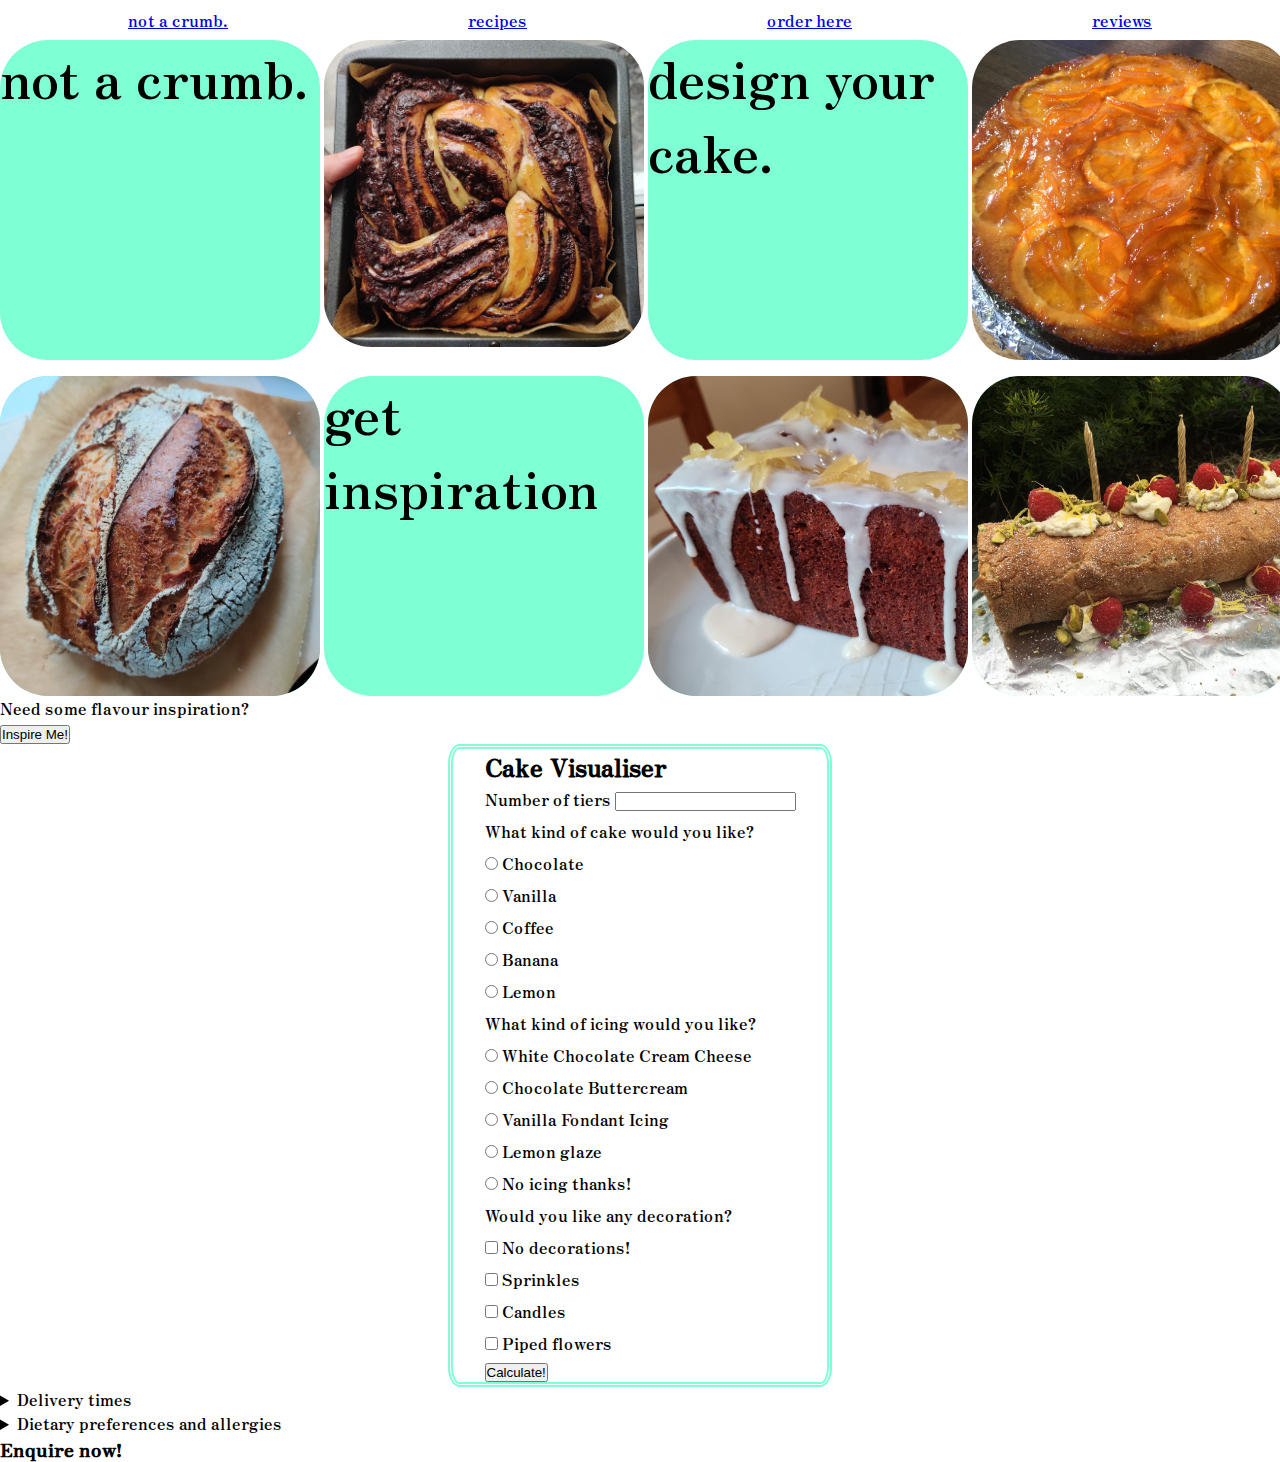
==== index.html @ aa3db909 "CSS and structure of page improved" ====
<!DOCTYPE html>
<html lang="en">
  <head>
    <meta charset="UTF-8" />
    <meta name="viewport" content="width=device-width, initial-scale=1.0" />
    <meta http-equiv="X-UA-Compatible" content="ie=edge" />
    <title>not a crumb.</title>
    <link href="style.css" rel="stylesheet" />
    <link rel="preconnect" href="https://fonts.googleapis.com">
<link rel="preconnect" href="https://fonts.gstatic.com" crossorigin>
<link href="https://fonts.googleapis.com/css2?family=Zen+Antique&display=swap" rel="stylesheet">
  </head>

  <header>
    <nav>
      <ul class="nav-list">
        <li > <a href=index.html class="nav-item"> not a crumb. </a></li>
        <li > <a href=/recipes.html class="nav-item">recipes </a></li>
        <li ><a href="/order.html" class="nav-item">order here</a></li>
        <li ><a href="/order.html" class="nav-item">reviews</a></li>
      </ul>
    </nav>
  </header>
 <div class="tiled-landing">
      <div class="width-sm tile">
       not
       a 
       crumb.
      </div>
      <img
        src="images/Babka temp.jpg"
        alt="Image of a chocolate and hazelnut babka"
        class="width-sm tile"
      />

      <div class="width-sm tile">
        design your cake.
      </div>

      <img
        src="images/marmalade.JPG"
        alt="Image of a glazed orange and marmalade cake"
        class="width-sm tile"
      />
      <img
        src="images/bread.png"
        alg="Image of a freshly baked loaf of sourdough"
        class="width-sm tile"
      />

      <div class="width-sm tile">
      get inspiration
      </div>

      <img
        src="images/ginger.png"
        alt="Image of a ginger cake with white ginger-infused icing dripping down the side"
        class="width-sm tile"
      />

      <img
        src="images/celebration.png"
        alt="Image of a white chocolate and pistachio roulade, decorated with candles"
        class="width-sm tile"
      />
    </div>

<section>
      <form class="inspiration">
      <p>
        Need some flavour inspiration?
      </p>
      
      <button class="submit">Inspire Me!</button>

      </form>
    

    </section>

<div class="visualiser center width-md">
  <section class="center">
      <h2> Cake Visualiser</h2>
<form class="cake-form stack-sm" >
    <label for="tier"> Number of tiers</label>
      <input type="number" name="tier" id="tier" min="0"/>
      <p> What kind of cake would you like?</p>
      <div>  
        <input type="radio" name="flavour" id="flavour1" value="Chocolate">
          <label for="flavour1"> Chocolate </label>
      </div>
      <div>
        <input type="radio" name="flavour" id="flavour2" value="Vanilla" />
         <label for="flavour2"> Vanilla </label>
     </div>
    <div>
        <input type="radio" name="flavour" id="flavour3" value="Coffee" />
       <label for="flavour3"> Coffee </label>
    </div>
    <div>
        <input type="radio" name="flavour" id="flavour4" value="Banana" />
         <label for="flavour4"> Banana </label>
    </div>
    <div>
        <input type="radio" name="flavour" id="flavour5" value="Lemon" />
         <label for="flavour5"> Lemon </label>
    </div>

  <p>What kind of icing would you like?</p>
    <div>
       <input type="radio" name="icing" id="icing1" value="cream-cheese" />
         <label for="icing1"> White Chocolate Cream Cheese </label>
    </div>
    <div>
        <input type="radio" name="icing" id="icing2" value="buttercream" />
         <label for="icing2"> Chocolate Buttercream </label>
    </div>
    <div>
         <input type="radio" name="icing" id="icing3" value="fondant" />
         <label for="icing3"> Vanilla Fondant Icing </label>
    </div>
        <div>    
          <input type="radio" name="icing" id="icing4" value="lemon-glaze" />
         <label for="icing4"> Lemon glaze </label>
    </div>
    <div>    
          <input type="radio" name="icing" id="icing5" value="no-icing" />
         <label for="icing5"> No icing thanks! </label>
    </div>

    <p> Would you like any decoration?</p>
      <div>
         <input type="checkbox" name="decoration" id="decoration0" value="none" />
         <label for="flavour"> No decorations! </label>
      </div>
    <div>
          <input type="checkbox" name="decoration" id="decoration1" value="sprinkles" />
         <label for="flavour"> Sprinkles </label>
    </div>  
    <div>
         <input type="checkbox" name="decoration" id="decoration2" value="candles" />
         <label for="flavour"> Candles </label>
      </div>
      <div>
         <input type="checkbox" name="decoration" id="decoration3" value="flowers" />
         <label for="flavour"> Piped flowers </label>
      </div>
      <!-- <div>
          <input type="checkbox" name="decoration" id="decoration1" value="sprinkles" />
         <label for="flavour"> Spun Sugar </label>
      </div>  -->

  <button type="submit">Calculate!</button>
  </form>
</section>

<section class="cake-images">
</section>
</div>

 <p>
      <details>
        <summary>
          Delivery times
        </summary>
        Here is a note on delivery times
      </details>
      <details>
        <summary>
          Dietary preferences and allergies
        </summary>
        Please make sure to include any
        <strong> allergies or dietary preferances</strong> when ordering. Please
        note that, while all necessary precautions are taken, your order will be
        baked in a kitchen which also handles nuts.
      </details>
    </p>
    <aside>
      <h3>Enquire now!</h3>
<script src="script.js"></script>
  </body>
</html>
---- style.css ----
/*
 * CONTENTS
 *
 * SETTINGS
 * Global...............Globally-available variables and config.
 *
 * GENERIC
 * Box-sizing...........Better default `box-sizing`.
 *
 * BASE
 * Headings.............H1–H6 styles.
 *
 * COMPONENTS
 * #header............The main page header.
 * #footer............The main page footer.
 * buttons..............Button elements.
 *
 * SECTIONS
 *
 * MODIFIER CLASSES
 *
 */

/*------------------------------------*\
  SETTINGS
\*------------------------------------*/

/*------------------------------------*\
GENERIC
\*------------------------------------*/

* {
  box-sizing: border-box;
  margin: 0;
  padding: 0;
}

/*------------------------------------*\
BASE
\*------------------------------------*/

/* body */
/* headings */
/* paragraphs */

body {
  font-family: "Zen Antique", serif;
  --color-navy: #2d3950;
  --color-teal: aquamarine;
  --color-offwhite: #ecedee;
}

/*______________________*/
/* NAVIGATION CSS/*
/*______________________*/
.nav-list {
  list-style-type: none;
  display: flex;
  justify-content: space-around;
  padding: 0.5rem;
}
.nav-tem {
  border: 0.5;
  border-radius: 10%;
}
.nav-item:hover {
  background-color: var(--color-teal);
  color: var(var(--color-teal));
}
/*______________________*/
/* TILE CSS/*
/*______________________*/

.tile {
  min-width: 20rem;
  height: auto;
  background-color: aquamarine;
  border-radius: 15%;
  font-size: 4vw;
  text-align: left;
  align-items: stretch;
}

.tiled-landing {
  display: grid;
  grid-column-gap: 25rem;
  gap: 1rem;
  grid-template-columns: repeat(auto-fit, minmax(18rem, 1fr));
}
/*______________________*/
/* JS-RELATED CSS/*
/*______________________*/

.hidden {
  display: none;
}

/*______________________*/
/* VISUALISER CSS/*
/*______________________*/
.visualiser {
  display: flex;
  border: thick double aquamarine;
  border-radius: 3%;
}

.cake-form {
  display: block;
}

/*______________________*/
/* LAYOUT CSS/*
/*______________________*/

.center {
  margin-left: auto;
  margin-right: auto;
}

.width-sm {
  max-width: 100%;
}

.width-md {
  max-width: 30%;
}

.width-lg {
  max-width: 60rem;
}

.stack-sm > * + * {
  margin-top: 0.5rem;
}

.stack-md > * + * {
  margin-top: 1rem;
}

.stack-lg > * + * {
  margin-top: 2rem;
}

.stack-xl > * + * {
  margin-top: 4rem;
}

.row {
  display: flex;
  gap: 1rem;
  flex-wrap: wrap;
  align-items: center;
}

.gap-lg {
  gap: 2rem;
}

.gap-xl {
  gap: 4rem;
}

.justify-space-between {
  justify-content: space-between;
}

.column-lg {
  grid-template-columns: repeat(auto-fit, minmax(14rem, 1fr));
}
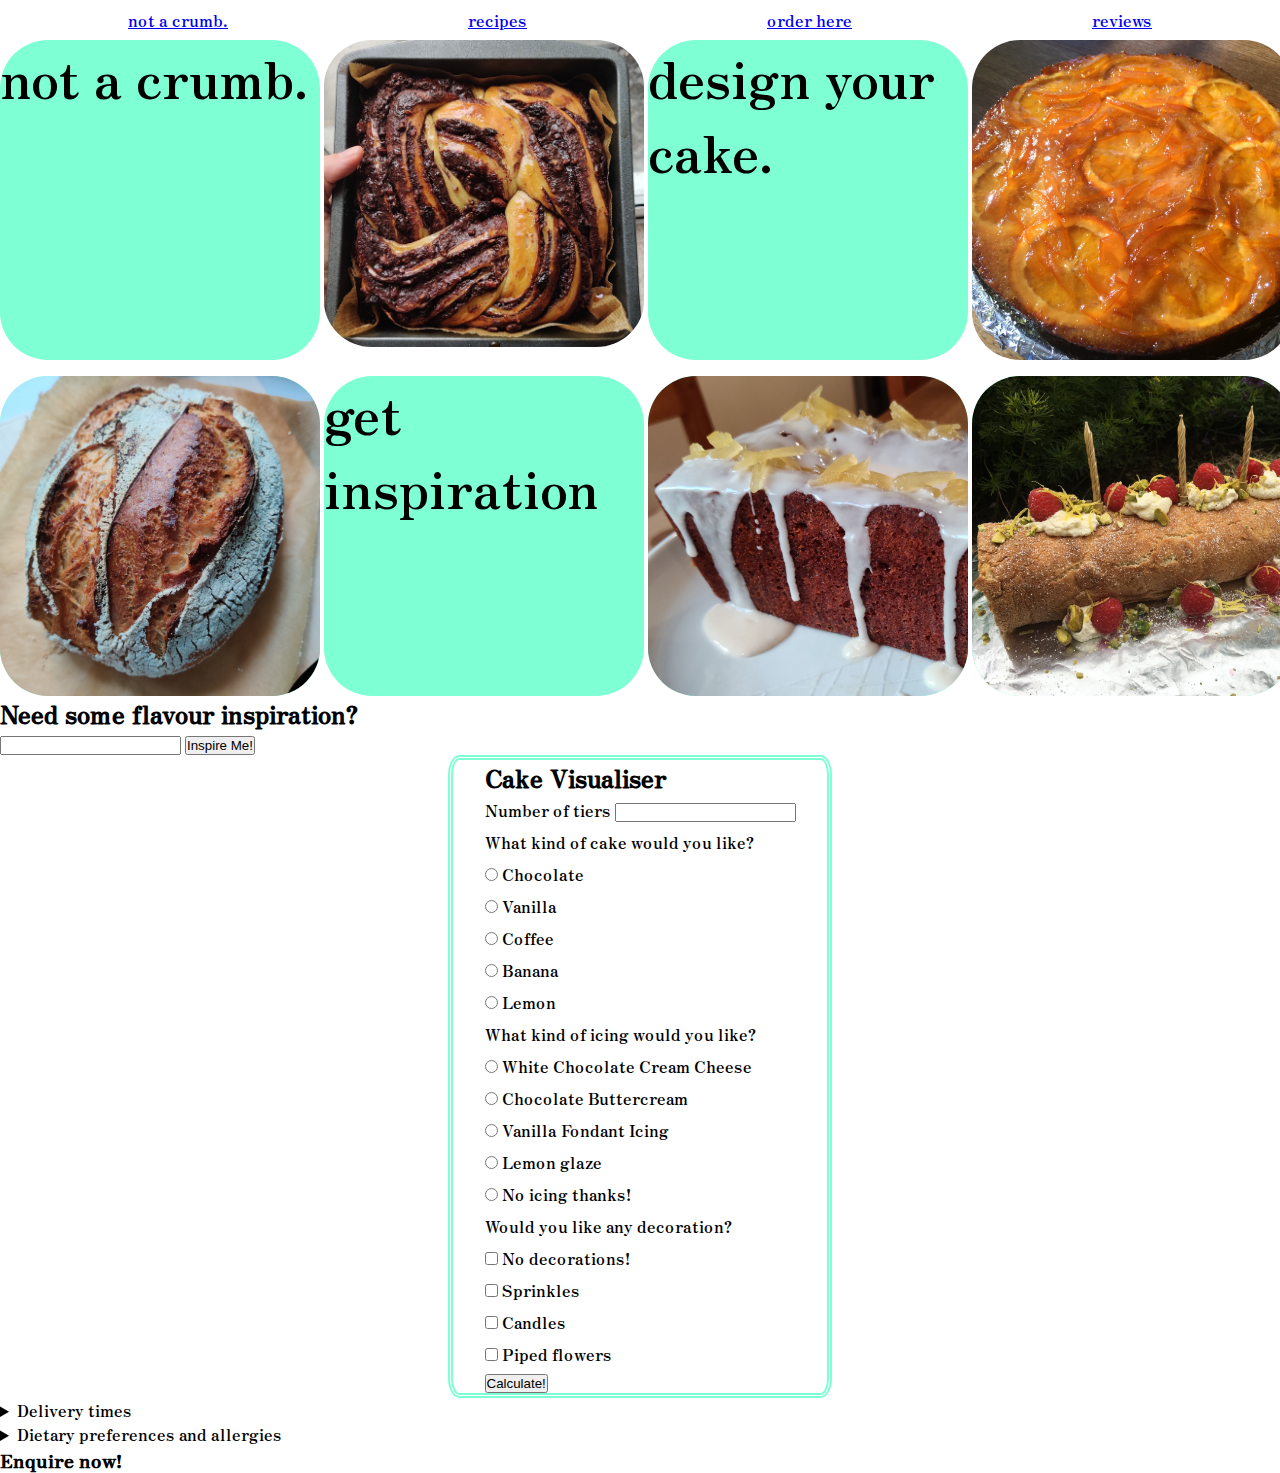
==== commit 51931440: "added fetch inspiration function" ====
--- a/index.html
+++ b/index.html
@@ -65,18 +65,22 @@
       />
     </div>
 
+
+
+
 <section>
       <form class="inspiration">
-      <p>
+      <h2>
         Need some flavour inspiration?
-      </p>
-      
-      <button class="submit">Inspire Me!</button>
+      </h2>
+      <input type="text" name="flavour-inspo" id="flavour-inspo">
+      <button type="button" id="submit-inspo">Inspire Me!</button>
+      </form>
+    <div class="fetch-inspiration"></div>
+    </section>
 
-      </form>
-    
 
-    </section>
+
 
 <div class="visualiser center width-md">
   <section class="center">
@@ -150,7 +154,7 @@
          <label for="flavour"> Spun Sugar </label>
       </div>  -->
 
-  <button type="submit">Calculate!</button>
+  <button type="submit" id="calculate-btn">Calculate!</button>
   </form>
 </section>
 
@@ -177,6 +181,6 @@
     </p>
     <aside>
       <h3>Enquire now!</h3>
-<script src="script.js"></script>
+<script async src="script.js"></script>
   </body>
 </html>
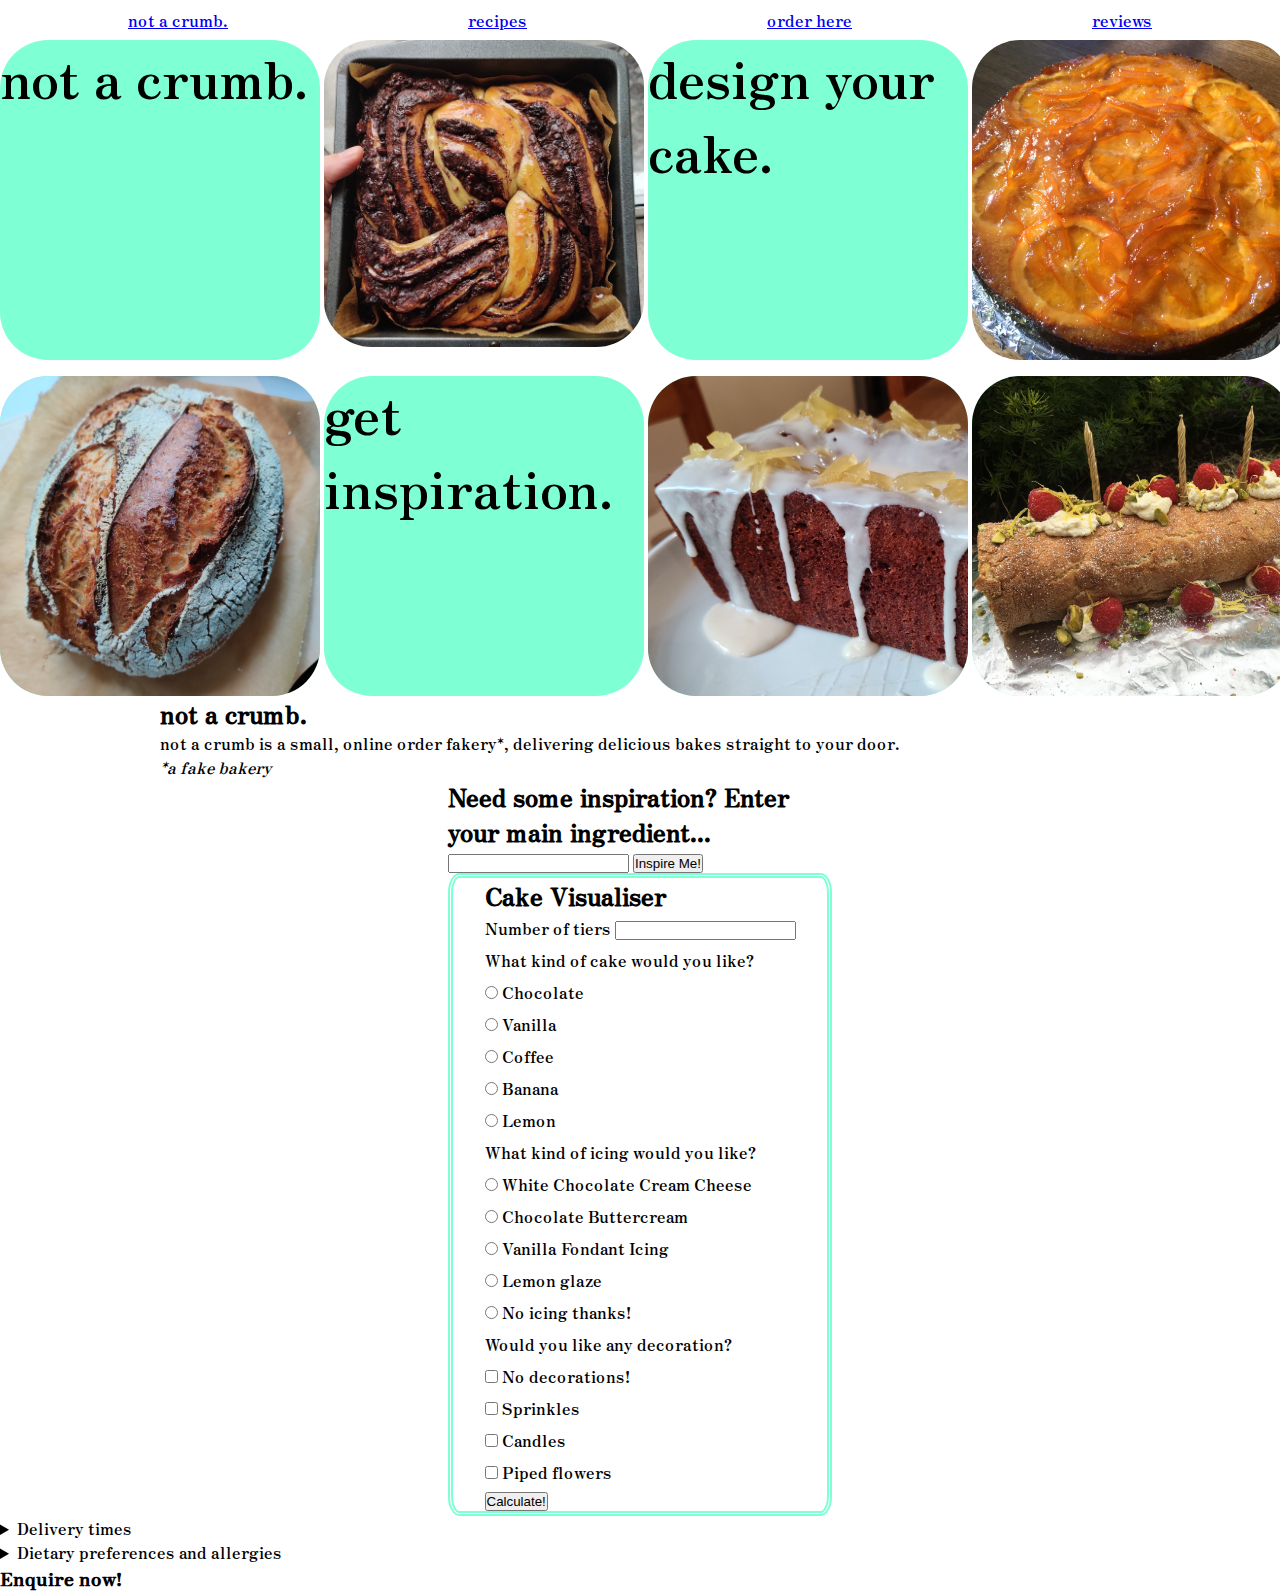
==== commit 36a28a2d: "small change to CSS and tiles" ====
--- a/index.html
+++ b/index.html
@@ -49,7 +49,7 @@
       />
 
       <div class="width-sm tile">
-      get inspiration
+      get inspiration.
       </div>
 
       <img
@@ -65,13 +65,18 @@
       />
     </div>
 
+<section class="center width-lg">
+  <h2> not a crumb.</h2>
+  <p> not a crumb is a small, online order fakery*, delivering delicious bakes straight to your door.  
+    
+  <br> <i>*a fake bakery</i></p>
+</section>
 
 
-
-<section>
+<section class="center width-md">
       <form class="inspiration">
       <h2>
-        Need some flavour inspiration?
+        Need some inspiration? Enter your main ingredient...
       </h2>
       <input type="text" name="flavour-inspo" id="flavour-inspo">
       <button type="button" id="submit-inspo">Inspire Me!</button>
@@ -80,7 +85,15 @@
     </section>
 
 
+<img src="images/visualiser/vanillaBC1.jpg" class="hidden vanilla-image one-tier" alt="An image of a 1 tier vanilla buttercream cake with candles is shown">
+<img src="images/visualiser/vanillaBC2.png" class="hidden vanilla-image two-tier" alt="An image of a 2 tier vanilla buttercream cake with candles is shown">
+<img src="images/visualiser/vanillaBC3.png" class="hidden vanilla-image three-tier" alt="An image of a 3 tier vanilla buttercream cake with candles is shown">
+<img src="images/visualiser/vanillaBC4.png" class="hidden vanilla-image four-tier" alt="An image of a 4 tier vanilla buttercream cake with candles is shown">
 
+<img src="images/visualiser/coffee-BC-sprinkles-1.png" class="hidden coffee-image one-tier" alt="An image of a 1 tier coffee buttercream cake with sprinkles is shown">
+<img src="images/visualiser/coffee-BC-sprinkles-2.png" class="hidden coffee-image two-tier" alt="An image of a 2 tier coffee buttercream cake with sprinkles is shown">
+<img src="images/visualiser/coffee-BC-sprinkles-3.png" class="hidden coffee-image three-tier" alt="An image of a 3 tier coffee buttercream cake with sprinkles is shown">
+<img src="images/visualiser/coffee-BC-sprinkles-4.png" class="hidden coffee-image four-tier" alt="An image of a 4 tier coffee buttercream cake with sprinkles is shown">
 
 <div class="visualiser center width-md">
   <section class="center">
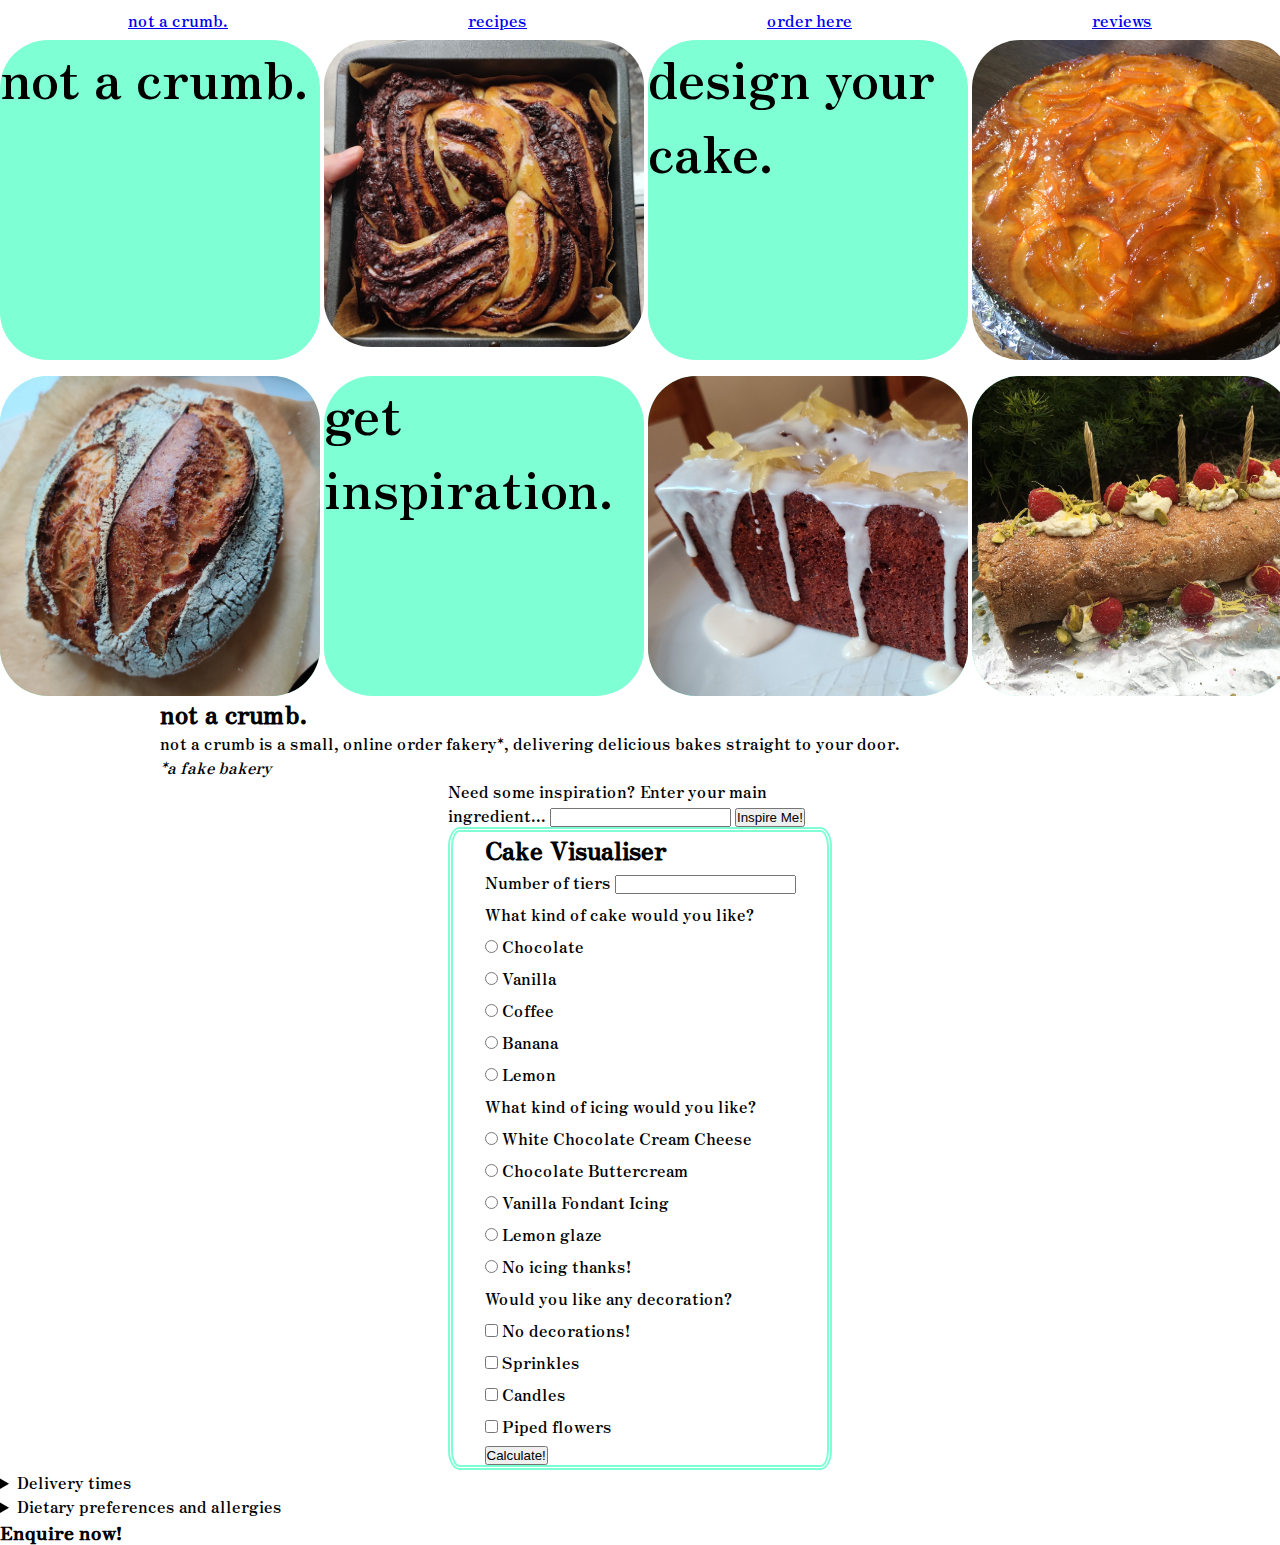
==== commit 908308d9: "fixed bug" ====
--- a/index.html
+++ b/index.html
@@ -72,28 +72,17 @@
   <br> <i>*a fake bakery</i></p>
 </section>
 
-
 <section class="center width-md">
       <form class="inspiration">
-      <h2>
+      <label>
         Need some inspiration? Enter your main ingredient...
-      </h2>
+      </label>
       <input type="text" name="flavour-inspo" id="flavour-inspo">
       <button type="button" id="submit-inspo">Inspire Me!</button>
       </form>
     <div class="fetch-inspiration"></div>
     </section>
 
-
-<img src="images/visualiser/vanillaBC1.jpg" class="hidden vanilla-image one-tier" alt="An image of a 1 tier vanilla buttercream cake with candles is shown">
-<img src="images/visualiser/vanillaBC2.png" class="hidden vanilla-image two-tier" alt="An image of a 2 tier vanilla buttercream cake with candles is shown">
-<img src="images/visualiser/vanillaBC3.png" class="hidden vanilla-image three-tier" alt="An image of a 3 tier vanilla buttercream cake with candles is shown">
-<img src="images/visualiser/vanillaBC4.png" class="hidden vanilla-image four-tier" alt="An image of a 4 tier vanilla buttercream cake with candles is shown">
-
-<img src="images/visualiser/coffee-BC-sprinkles-1.png" class="hidden coffee-image one-tier" alt="An image of a 1 tier coffee buttercream cake with sprinkles is shown">
-<img src="images/visualiser/coffee-BC-sprinkles-2.png" class="hidden coffee-image two-tier" alt="An image of a 2 tier coffee buttercream cake with sprinkles is shown">
-<img src="images/visualiser/coffee-BC-sprinkles-3.png" class="hidden coffee-image three-tier" alt="An image of a 3 tier coffee buttercream cake with sprinkles is shown">
-<img src="images/visualiser/coffee-BC-sprinkles-4.png" class="hidden coffee-image four-tier" alt="An image of a 4 tier coffee buttercream cake with sprinkles is shown">
 
 <div class="visualiser center width-md">
   <section class="center">
@@ -194,6 +183,7 @@
     </p>
     <aside>
       <h3>Enquire now!</h3>
-<script async src="script.js"></script>
+
+      <script src="script.js" ></script>
   </body>
 </html>
